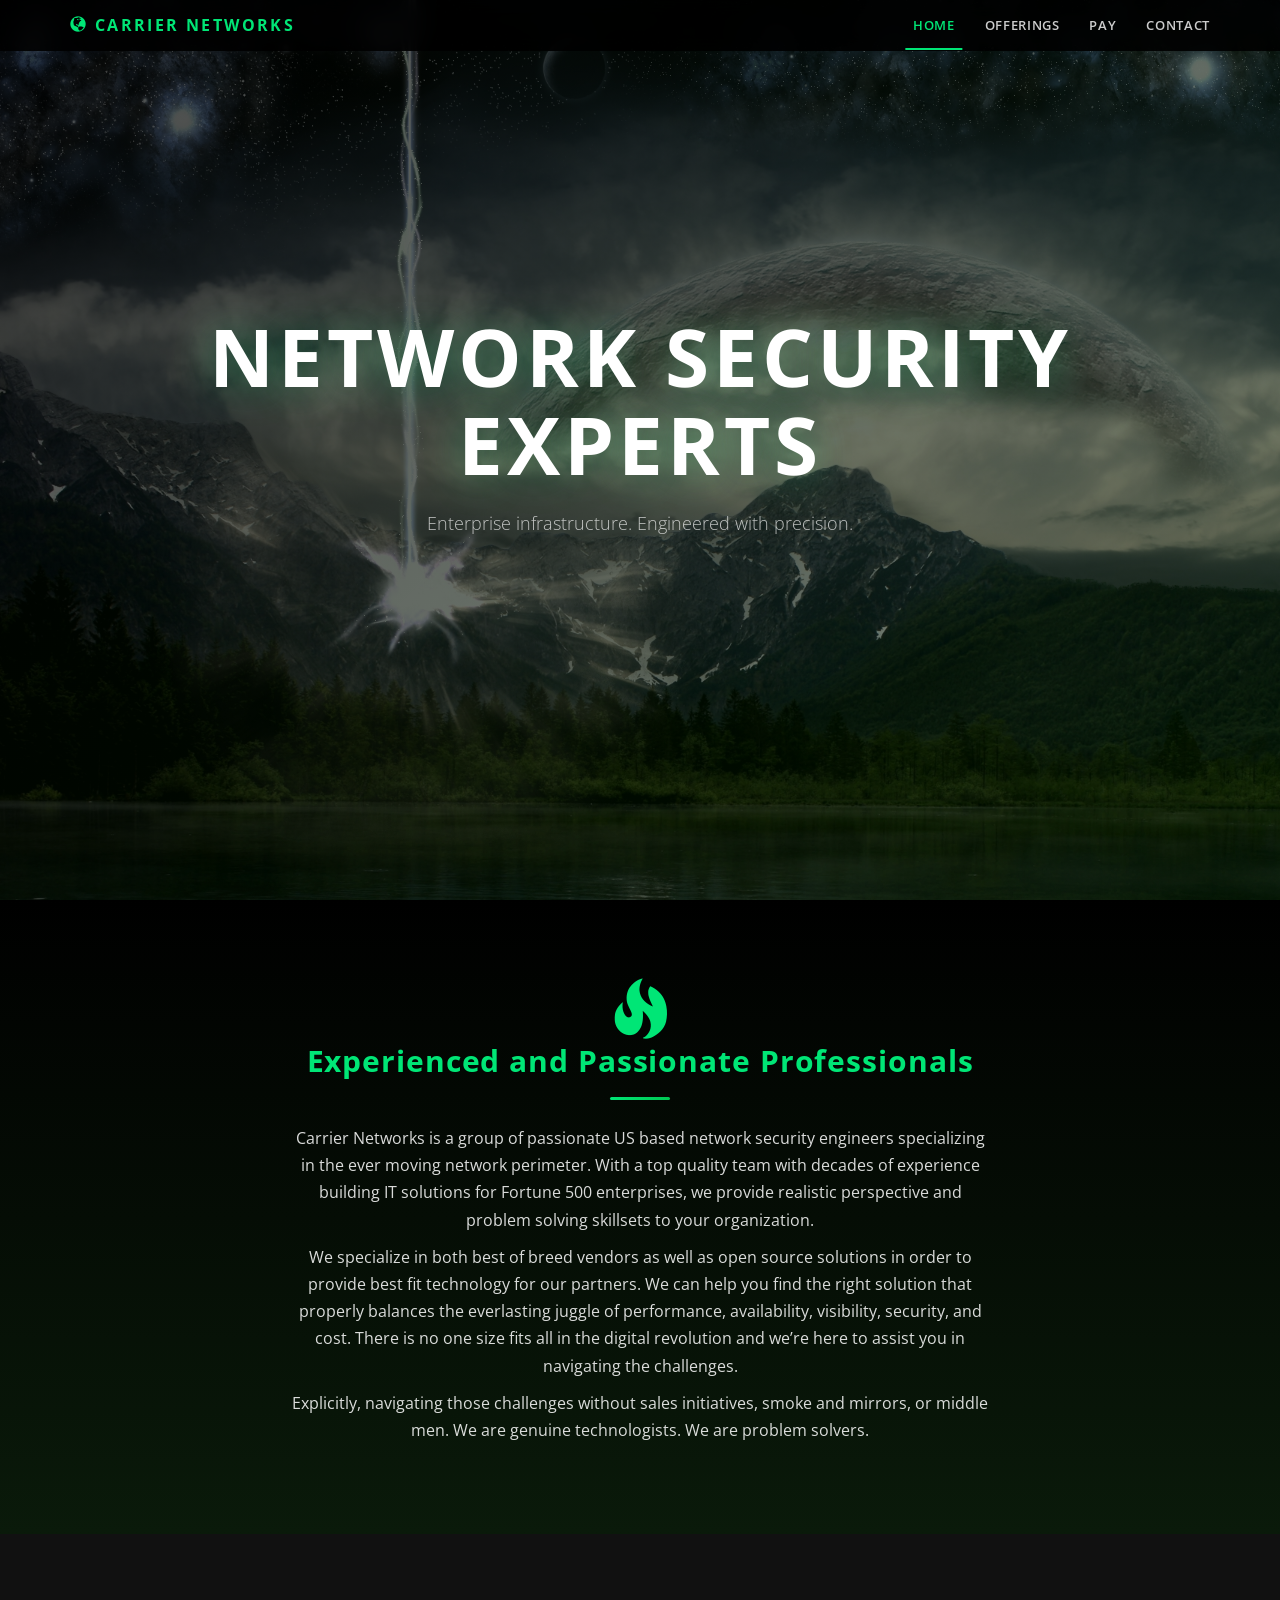
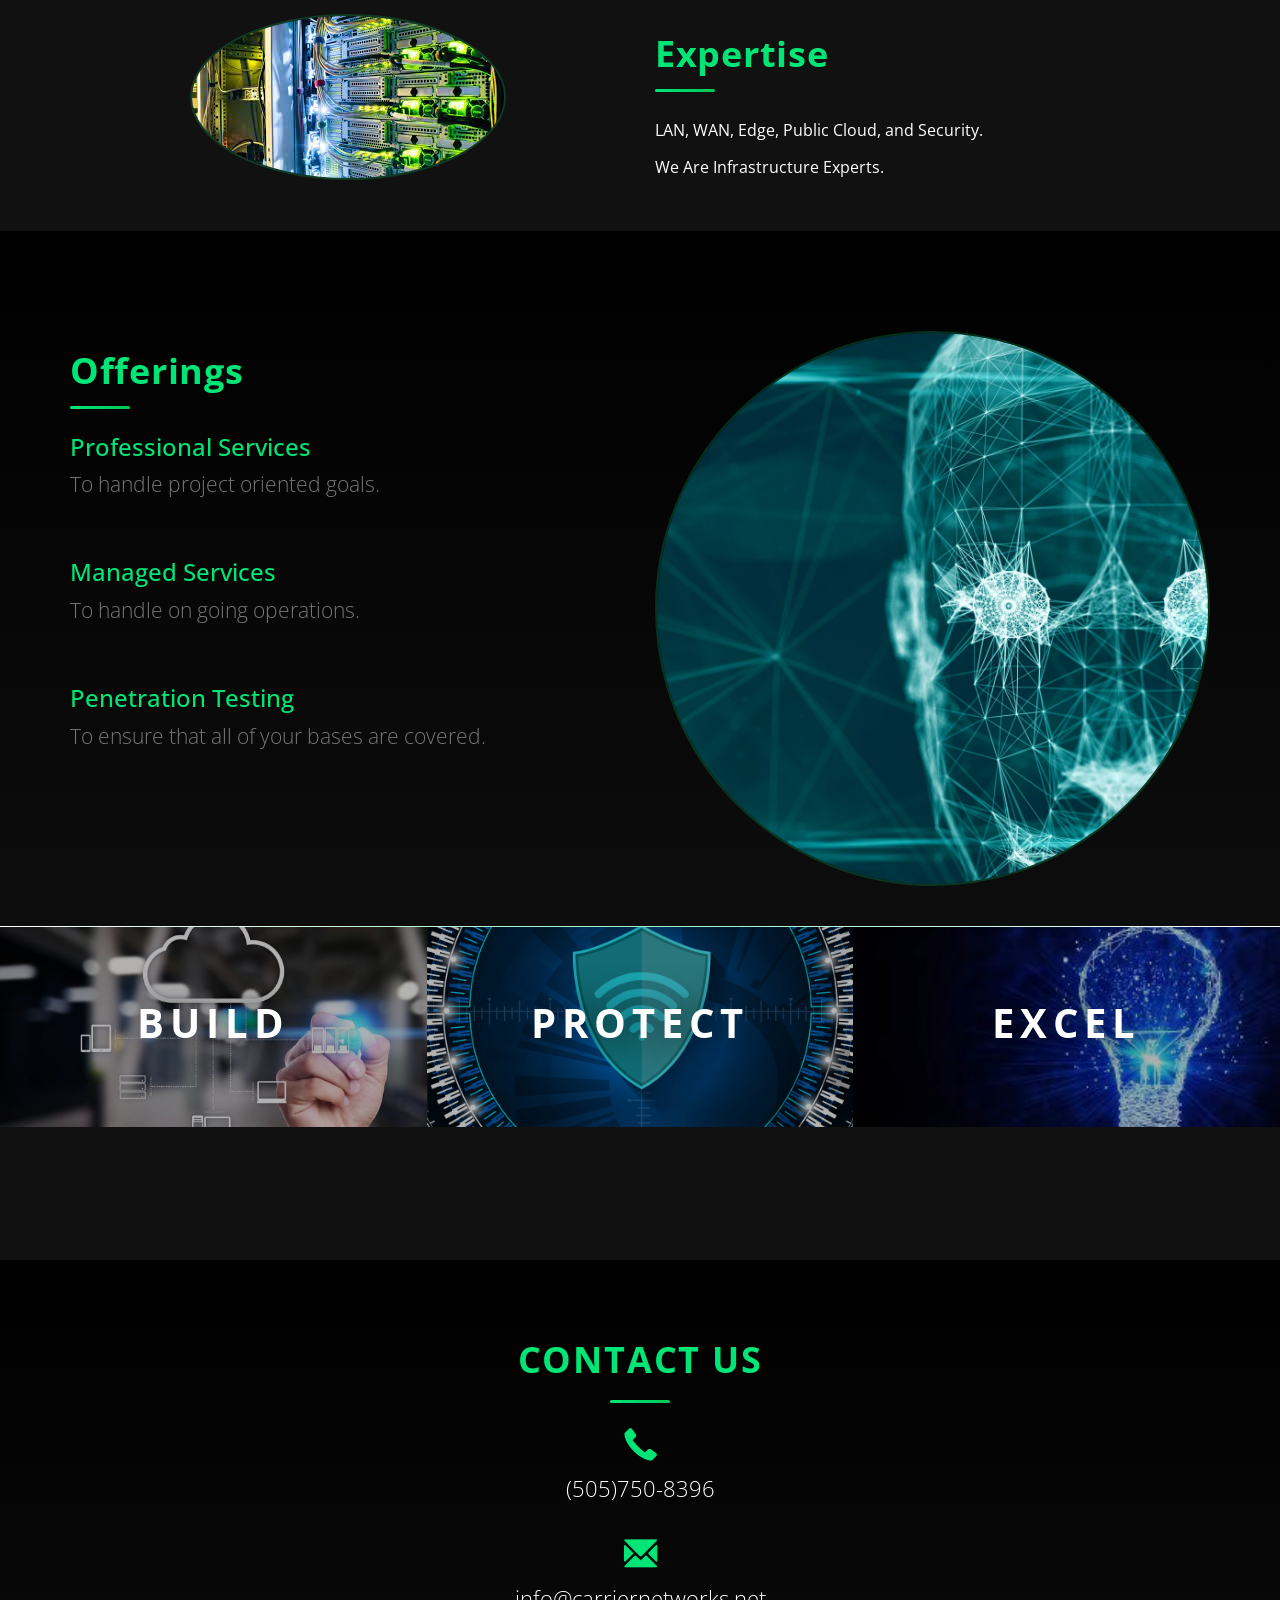
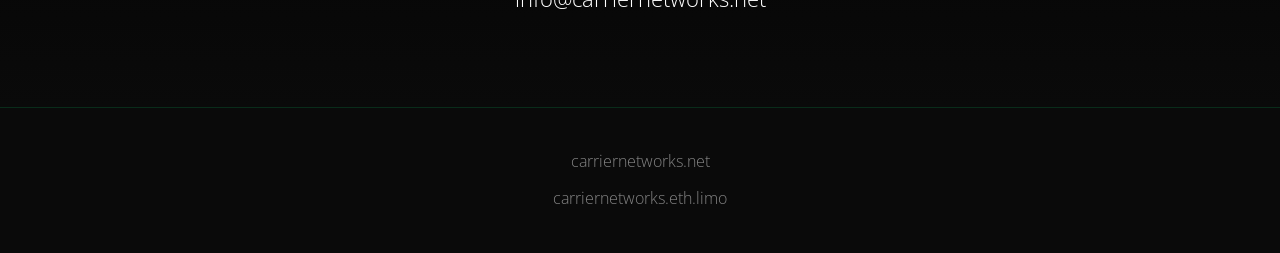
==== index.html @ a577d2b9 "Initial import: Carrier Networks static site Extracted from IaC2/containers/skynet/ -- a directory n" ====
<!DOCTYPE html>
<!-- Template by Quackit.com -->
<!-- Images by various sources under the Creative Commons CC0 license and/or the Creative Commons Zero license. 
Although you can use them, for a more unique website, replace these images with your own. -->
<html lang="en">

<head>

    <meta charset="utf-8">
    <meta http-equiv="X-UA-Compatible" content="IE=edge">
    <meta name="viewport" content="width=device-width, initial-scale=1">
    <!-- The above 3 meta tags *must* come first in the head; any other head content must come *after* these tags -->

    <title>Carrier Networks</title>

    <!-- Bootstrap Core CSS -->
    <link href="css/bootstrap.min.css" rel="stylesheet">

    <!-- Custom CSS: You can use this stylesheet to override any Bootstrap styles and/or apply your own styles -->
    <link href="css/custom.css" rel="stylesheet">

    <!-- HTML5 Shim and Respond.js IE8 support of HTML5 elements and media queries -->
    <!-- WARNING: Respond.js doesn't work if you view the page via file:// -->
    <!--[if lt IE 9]>
        <script src="https://oss.maxcdn.com/libs/html5shiv/3.7.0/html5shiv.js"></script>
        <script src="https://oss.maxcdn.com/libs/respond.js/1.4.2/respond.min.js"></script>
    <![endif]-->

    <!-- Custom Fonts from Google -->
    <link href='https://fonts.googleapis.com/css?family=Open+Sans:300italic,400italic,600italic,700italic,800italic,400,300,600,700,800' rel='stylesheet' type='text/css'>
    
</head>

<body>

    <!-- Navigation -->
    <nav id="siteNav" class="navbar navbar-default navbar-fixed-top" role="navigation">
        <div class="container">
            <!-- Logo and responsive toggle -->
            <div class="navbar-header">
                <button type="button" class="navbar-toggle" data-toggle="collapse" data-target="#navbar">
                    <span class="sr-only">Toggle navigation</span>
                    <span class="icon-bar"></span>
                    <span class="icon-bar"></span>
                    <span class="icon-bar"></span>
                </button>
                <a class="navbar-brand" href="index.html">
                	<span class="glyphicon glyphicon-globe"></span>
                   <!--<span class="logos/logo.png"></span>-->
                	Carrier Networks
                </a>
            </div>
            <!-- Navbar links -->
            <div class="collapse navbar-collapse" id="navbar">
                <ul class="nav navbar-nav navbar-right">
                    <li class="active">
                        <a href="index.html">Home</a>
                    </li>
                    <li>
                        <a href="offerings.html">Offerings</a>
                    </li>
<!--Drop down   	<li class="dropdown">
						<a href="#" class="dropdown-toggle" data-toggle="dropdown" role="button" aria-haspopup="true" aria-expanded="false">Services <span class="caret"></span></a>
					<ul class="dropdown-menu" aria-labelledby="about-us">
							<li><a href="#">Engage</a></li>
							<li><a href="#">Pontificate</a></li>
							<li><a href="#">Synergize</a></li>
						</ul>
					</li> -->
                    <li>
                        <a href="pay.html">Pay</a>
                    </li>
                    <li>
                        <a href="contacts.html">Contact</a>
                    </li>
                </ul>
                
            </div><!-- /.navbar-collapse -->
        </div><!-- /.container -->
    </nav>

	<!-- Header -->
    <header>
        <div class="header-content">
            <div class="header-content-inner">
                <h1>Network Security Experts</h1>
                <p>Enterprise infrastructure. Engineered with precision.</p>
                <!--<a href="#" class="btn btn-primary btn-lg">Engage Now</a>-->
            </div>
        </div>
    </header>

	<!-- Intro Section -->
    <section class="intro">
        <div class="container">
            <div class="row">
                <div class="col-lg-8 col-lg-offset-2">
                	<span class="glyphicon glyphicon-fire reveal" style="font-size: 60px"></span>
                    <h2 class="section-heading reveal">Experienced and Passionate Professionals</h2>
                    <div class="accent-line reveal"></div>
                    <p>

                        Carrier Networks is a group of passionate US based network security engineers specializing in the ever moving network perimeter. With a top quality team with decades of experience building IT solutions for Fortune 500 enterprises, we provide realistic perspective and problem solving skillsets to your organization. 
                    </p>
                    <p>
                        We specialize in both best of breed vendors as well as open source solutions in order to provide best fit technology for our partners. We can help you find the right solution that properly balances the everlasting juggle of performance, availability, visibility, security, and cost. There is no one size fits all in the digital revolution and we’re here to assist you in navigating the challenges.
                        </p>
		   <p>
                        Explicitly, navigating those challenges without sales initiatives, smoke and mirrors, or middle men. We are genuine technologists. We are problem solvers. 
		   </p>
                </div>
            </div>
        </div>
    </section>

	<!-- Content 1 -->
    <section class="content content-4">
        <div class="container">
            <div class="row">
                <div class="col-sm-6 reveal-left">
                    <img class="img-responsive img-circle center-block" src="images/datacenter.jpeg" alt="">
                </div>
                <div class="col-sm-6 reveal-right">
                	<h1>Expertise</h1>
                    <div class="accent-line" style="margin-left:0;"></div>
                	<p>LAN, WAN, Edge, Public Cloud, and Security.</p>
                    <p>We Are Infrastructure Experts.</p>
                </div>
            </div>
        </div>
    </section>

	<!-- Content 2 -->
     <section class="content content-2">
        <div class="container">
            <div class="row">
                <div class="col-sm-6 reveal-left">
                	<h1 class="section-header">Offerings</h1>
                    <div class="accent-line" style="margin-left:0;"></div>
                	<h3>Professional Services</h3>
                    <p class="lead text-muted">To handle project oriented goals.</p>
                    <br>
                    <h3>Managed Services</h3>
                    <p class="lead text-muted">To handle on going operations.</p>
                    <br>
                    <h3>Penetration Testing</h3>
                    <p class="lead text-muted">To ensure that all of your bases are covered.</p>
                </div>
                <div class="col-sm-6 reveal-right">
                    <img class="img-responsive img-circle center-block" src="images/ai.jpeg" alt="">
                </div>            
            </div>
        </div>
    </section>    

    <!-- Promos -->
    <hr class="glow-separator">
	<div class="container-fluid">
        <div class="row promo">
        	<a href="offerings.html">
				<div class="col-md-4 promo-item item-1">
					<h3>
						Build
					</h3>
				</div>
            </a>
            <a href="offerings.html">
				<div class="col-md-4 promo-item item-2">
					<h3>
						Protect
					</h3>
				</div>
            </a>
			
			<a href="offerings.html">
				<div class="col-md-4 promo-item item-3">
					<h3>
						Excel
					</h3>
				</div>
            </a>
        </div>
    </div><!-- /.container-fluid -->

	<!-- Content 3 -->
     <section class="content content-3">
        <div class="container">
			<h2 class="section-header"><br></h2>
			<p class="lead text-muted"></p>               
            </div>  
        </div>
    </section>
    
	<!-- Footer -->
    <footer class="page-footer">
    
    	<!-- Contact Us -->
        <div class="contact">
        	<div class="container">
				<h1 class="section-heading reveal">Contact Us</h1>
                <div class="accent-line reveal"></div>
         		<p class="reveal"><span class="glyphicon glyphicon-earphone"></span><br> (505)750-8396</p>
                <br>
				<p class="reveal"><span class="glyphicon glyphicon-envelope"></span><br> info@carriernetworks.net</p>
        	</div>
        </div>
        	
        <!-- Copyright etc -->
        <div class="small-print">
        	<div class="container">
                <a href="http://carriernetworks.net">
                <p>carriernetworks.net</p>
            </a>
            <a href="https://carriernetworks.eth.limo">
                <p>carriernetworks.eth.limo</p>
            </a>
        	</div>
        </div>
               
    </footer>

    <!-- jQuery -->
    <script src="js/jquery-1.11.3.min.js"></script>

    <!-- Bootstrap Core JavaScript -->
    <script src="js/bootstrap.min.js"></script>

    <!-- Plugin JavaScript -->
    <script src="js/jquery.easing.min.js"></script>
    
    <!-- Custom Javascript -->
    <script src="js/custom.js"></script>

</body>

</html>
---- css/custom.css ----
html,
body {
    width: 100%;
    height: 100%;
    font-family: 'Open Sans','Helvetica Neue',Arial,sans-serif;
    scroll-behavior: smooth;
}

a {
    color: #00e676;
    -webkit-transition: all .35s;
    -moz-transition: all .35s;
    transition: all .35s;
}

a:hover,
a:focus {
    color: #69f0ae;
}

p {
    font-size: 16px;
    line-height: 1.7;
}

/* ========== HEADER / HERO ========== */
header {
    position: relative;
    width: 100%;
    min-height: auto;
    text-align: center;
    color: #fff;
    background-image: url('../images/header.jpg');
    background-position: center;
    background-size: cover;
    background-attachment: fixed;
}

header::after {
    content: '';
    position: absolute;
    top: 0; left: 0; right: 0; bottom: 0;
    background: linear-gradient(135deg, rgba(0,0,0,0.7) 0%, rgba(0,30,0,0.5) 100%);
}

header .header-content {
    position: relative;
    width: 100%;
    padding: 120px 15px 80px;
    text-align: center;
    z-index: 2;
}

header .header-content .header-content-inner h1 {
    margin-top: 0;
    margin-bottom: 20px;
    font-size: 50px;
    font-weight: 700;
    letter-spacing: 0.05em;
    text-transform: uppercase;
    color: #fff;
    text-shadow: 0 2px 40px rgba(0,230,118,0.3);
    animation: fadeInUp 1s ease-out;
}

header .header-content .header-content-inner p {
    margin-bottom: 50px;
    font-size: 16px;
    font-weight: 300;
    color: rgba(255,255,255,.7);
}

@keyframes fadeInUp {
    from { opacity: 0; transform: translateY(30px); }
    to { opacity: 1; transform: translateY(0); }
}

@keyframes fadeInLeft {
    from { opacity: 0; transform: translateX(-40px); }
    to { opacity: 1; transform: translateX(0); }
}

@keyframes fadeInRight {
    from { opacity: 0; transform: translateX(40px); }
    to { opacity: 1; transform: translateX(0); }
}

@media(min-width:768px) {
    header {
        min-height: 100%;
    }

    header .header-content {
        position: absolute;
        top: 50%;
        padding: 0 50px;
        -webkit-transform: translateY(-50%);
        -ms-transform: translateY(-50%);
        transform: translateY(-50%);
    }

    header .header-content .header-content-inner {
        margin-right: auto;
        margin-left: auto;
        max-width: 1000px;
    }

    header .header-content .header-content-inner h1 {
        font-size: 80px;
    }

    header .header-content .header-content-inner p {
        margin-right: auto;
        margin-left: auto;
        max-width: 80%;
        font-size: 18px;
    }
}

/* ========== SECTION HEADINGS ========== */
.section-heading {
    margin-top: 0;
    margin-bottom: 20px;
}

/* ========== INTRO SECTION ========== */
.intro {
    color: #fff;
    background: linear-gradient(180deg, #000 0%, #0a1a0a 100%);
    padding: 80px 0;
    text-align: center;
}

.intro .glyphicon {
    color: #00e676;
    transition: transform 0.6s ease;
}

.intro .glyphicon:hover {
    transform: scale(1.2) rotate(10deg);
}

.intro h2 {
    color: #00e676;
    font-weight: 700;
    letter-spacing: 0.03em;
}

.intro p {
    max-width: 700px;
    margin-left: auto;
    margin-right: auto;
    color: rgba(255,255,255,0.85);
}

/* ========== CONTENT SECTIONS ========== */
.content {
    padding: 100px 0;
    padding-bottom: 40px;
    background-color: #111;
}

.content h1 {
    color: #00e676;
    font-weight: 700;
    letter-spacing: 0.02em;
}

.content-2 {
    color: #fff;
    background: linear-gradient(180deg, #000 0%, #0d0d0d 100%);
}

.content-2 h1,
.content-2 h3 {
    color: #00e676;
}

.content-3 {
    padding: 20px 0 40px;
    text-align: center;
    background-color: #111;
}

.content-4 {
    padding: 80px 0 40px;
    background-color: #111;
}

/* Image styling */
.content img {
    border: 2px solid rgba(0,230,118,0.2);
    transition: all 0.5s ease;
}

.content img:hover {
    border-color: rgba(0,230,118,0.6);
    box-shadow: 0 0 30px rgba(0,230,118,0.15);
    transform: scale(1.02);
}

/* Lists in content */
.content ul {
    color: rgba(255,255,255,0.8);
}

.content li {
    padding: 3px 0;
    transition: color 0.3s ease;
}

.content li:hover {
    color: #fff;
}

/* ========== PROMO BANNER ========== */
.promo,
.promo h3,
.promo a:link,
.promo a:visited,
.promo a:hover,
.promo a:active {
    color: white;
    text-shadow: 0px 0px 40px black;
    text-decoration: none;
}

.promo-item {
    height: 200px;
    line-height: 180px;
    text-align: center;
    position: relative;
    overflow: hidden;
}

.promo-item::after {
    content: '';
    position: absolute;
    top: 0; left: 0; right: 0; bottom: 0;
    background: rgba(0,0,0,0.3);
    transition: all 0.4s ease;
}

.promo-item:hover::after {
    background: rgba(0,230,118,0.15);
}

.promo-item:hover {
    background-size: 110%;
    border: 3px solid rgba(0,230,118,0.5);
    line-height: 174px;
}

.promo-item h3 {
    font-size: 40px;
    display: inline-block;
    vertical-align: middle;
    position: relative;
    z-index: 2;
    text-transform: uppercase;
    letter-spacing: 0.15em;
    font-weight: 700;
}

.item-1 {
    background: url('../images/build.jpg');
}

.item-2 {
    background: url('../images/shield.jpg');
}

.item-3 {
    background: url('../images/excel.jpeg');
}

.item-1,
.item-2,
.item-3 {
    background-size: cover;
    background-position: 50% 50%;
}

/* ========== FOOTER ========== */
.page-footer {
    text-align: center;
    background-color: #0a0a0a;
}

.page-footer .contact {
    padding: 80px 0;
    background: linear-gradient(180deg, #000 0%, #0a0a0a 100%);
    color: #fff;
}

.page-footer .contact h1 {
    color: #00e676;
    font-weight: 700;
    letter-spacing: 0.05em;
    text-transform: uppercase;
}

.page-footer .contact p {
    font-size: 22px;
    font-weight: 300;
}

.page-footer .contact .glyphicon {
    color: #00e676;
    transition: transform 0.3s ease;
}

.page-footer .contact .glyphicon:hover {
    transform: scale(1.3);
}

.content-3 .glyphicon,
.page-footer .contact .glyphicon {
    font-size: 32px;
    font-weight: 700;
}

.page-footer .small-print {
    padding: 40px 0 30px;
    font-weight: 300;
    border-top: 1px solid rgba(0,230,118,0.15);
}

.page-footer .small-print a {
    color: rgba(255,255,255,0.5);
    transition: all 0.3s ease;
}

.page-footer .small-print a:hover {
    color: #00e676;
    text-decoration: none;
}

.text-light {
    color: rgba(255,255,255,.7);
}

/* ========== NAVBAR ========== */
.navbar-default {
    border-color: transparent;
    background-color: #fff;
    -webkit-transition: all .4s ease;
    -moz-transition: all .4s ease;
    transition: all .4s ease;
}

.navbar-default .navbar-header .navbar-brand {
    color: black;
    font-weight: 700;
    letter-spacing: 0.1em;
    text-transform: uppercase;
    font-size: 16px;
}

.navbar-default .navbar-header .navbar-brand:hover,
.navbar-default .navbar-header .navbar-brand:focus {
    color: #00c853;
}

.navbar-default .nav > li>a,
.navbar-default .nav>li>a:focus {
    color: #222;
    font-weight: 600;
    letter-spacing: 0.05em;
    text-transform: uppercase;
    font-size: 13px;
    position: relative;
}

.navbar-default .nav > li>a::after {
    content: '';
    position: absolute;
    bottom: 0;
    left: 50%;
    width: 0;
    height: 2px;
    background: #00e676;
    transition: all 0.3s ease;
    transform: translateX(-50%);
}

.navbar-default .nav > li>a:hover::after {
    width: 80%;
}

.navbar-default .nav > li>a:hover,
.navbar-default .nav>li>a:focus:hover {
    color: #00c853;
}

.navbar-default .nav > li.active>a,
.navbar-default .nav>li.active>a:focus {
    color: #00c853;
    background-color: transparent;
}

.navbar-default .nav > li.active>a::after {
    width: 80%;
}

.navbar-default .nav > li.active>a:hover,
.navbar-default .nav>li.active>a:focus:hover {
    background-color: transparent;
}

@media(min-width:768px) {
    .navbar-default {
        border-color: transparent;
        background: rgba(0,0,0,0.9);
        backdrop-filter: blur(10px);
        -webkit-backdrop-filter: blur(10px);
    }

    .navbar-default .navbar-header .navbar-brand {
        color: #00e676;
        letter-spacing: 0.15em;
    }

    .navbar-default .navbar-header .navbar-brand:hover,
    .navbar-default .navbar-header .navbar-brand:focus {
        color: #fff;
    }

    .navbar-default .nav > li>a,
    .navbar-default .nav>li>a:focus {
        color: rgba(255,255,255,0.8);
    }

    .navbar-default .nav > li>a:hover,
    .navbar-default .nav>li>a:focus:hover {
        color: #00e676;
    }

    .navbar-default .nav > li.active>a,
    .navbar-default .nav>li.active>a:focus {
        color: #00e676;
    }

    .navbar-default.affix {
        border-color: transparent;
        background: rgba(0,0,0,0.95);
        box-shadow: 0 2px 20px rgba(0,0,0,0.5);
    }

    .navbar-default.affix .navbar-header .navbar-brand {
        letter-spacing: 0.1em;
        color: #00e676;
    }

    .navbar-default.affix .navbar-header .navbar-brand:hover,
    .navbar-default.affix .navbar-header .navbar-brand:focus {
        color: #fff;
    }

    .navbar-default.affix .nav > li>a,
    .navbar-default.affix .nav>li>a:focus {
        color: rgba(255,255,255,0.8);
    }

    .navbar-default.affix .nav > li>a:hover,
    .navbar-default.affix .nav>li>a:focus:hover {
        color: #00e676;
    }
}

/* ========== BUTTONS ========== */
.btn-default {
    border-color: #fff;
    color: #222;
    background-color: #fff;
    -webkit-transition: all .35s;
    -moz-transition: all .35s;
    transition: all .35s;
}

.btn-default:hover,
.btn-default:focus,
.btn-default.focus,
.btn-default:active,
.btn-default.active,
.open > .dropdown-toggle.btn-default {
    border-color: #eee;
    color: #222;
    background-color: #eee;
}

.btn-default:active,
.btn-default.active,
.open > .dropdown-toggle.btn-default {
    background-image: none;
}

.btn-primary {
    border-color: #00e676;
    color: #000;
    background-color: #00e676;
    font-weight: 700;
    -webkit-transition: all .35s;
    -moz-transition: all .35s;
    transition: all .35s;
}

.btn-primary:hover,
.btn-primary:focus,
.btn-primary.focus,
.btn-primary:active,
.btn-primary.active,
.open > .dropdown-toggle.btn-primary {
    border-color: #00c853;
    color: #000;
    background-color: #00c853;
    box-shadow: 0 0 20px rgba(0,230,118,0.3);
}

.btn-primary:active,
.btn-primary.active,
.open > .dropdown-toggle.btn-primary {
    background-image: none;
}

.btn {
    border-radius: 4px;
    text-transform: uppercase;
    letter-spacing: 0.1em;
    font-weight: 600;
}

.btn-lg {
    padding: 15px 40px;
}

/* ========== SELECTION ========== */
::-moz-selection {
    text-shadow: none;
    color: #fff;
    background: #00c853;
}

::selection {
    text-shadow: none;
    color: #fff;
    background: #00c853;
}

img::selection {
    color: #fff;
    background: 0 0;
}

img::-moz-selection {
    color: #fff;
    background: 0 0;
}

.text-primary {
    color: #00e676;
}

.bg-primary {
    background-color: #000;
}

/* ========== SCROLL REVEAL ========== */
.reveal {
    opacity: 0;
    transform: translateY(30px);
    transition: all 0.8s cubic-bezier(0.25, 0.46, 0.45, 0.94);
}

.reveal.visible {
    opacity: 1;
    transform: translateY(0);
}

.reveal-left {
    opacity: 0;
    transform: translateX(-40px);
    transition: all 0.8s cubic-bezier(0.25, 0.46, 0.45, 0.94);
}

.reveal-left.visible {
    opacity: 1;
    transform: translateX(0);
}

.reveal-right {
    opacity: 0;
    transform: translateX(40px);
    transition: all 0.8s cubic-bezier(0.25, 0.46, 0.45, 0.94);
}

.reveal-right.visible {
    opacity: 1;
    transform: translateX(0);
}

/* ========== ACCENT LINE ========== */
.accent-line {
    width: 60px;
    height: 3px;
    background: linear-gradient(90deg, #00e676, #00c853);
    margin: 15px auto 25px;
    border-radius: 2px;
}

/* ========== GLOWING SEPARATOR ========== */
.glow-separator {
    height: 1px;
    background: linear-gradient(90deg, transparent, rgba(0,230,118,0.4), transparent);
    margin: 0;
    border: none;
}
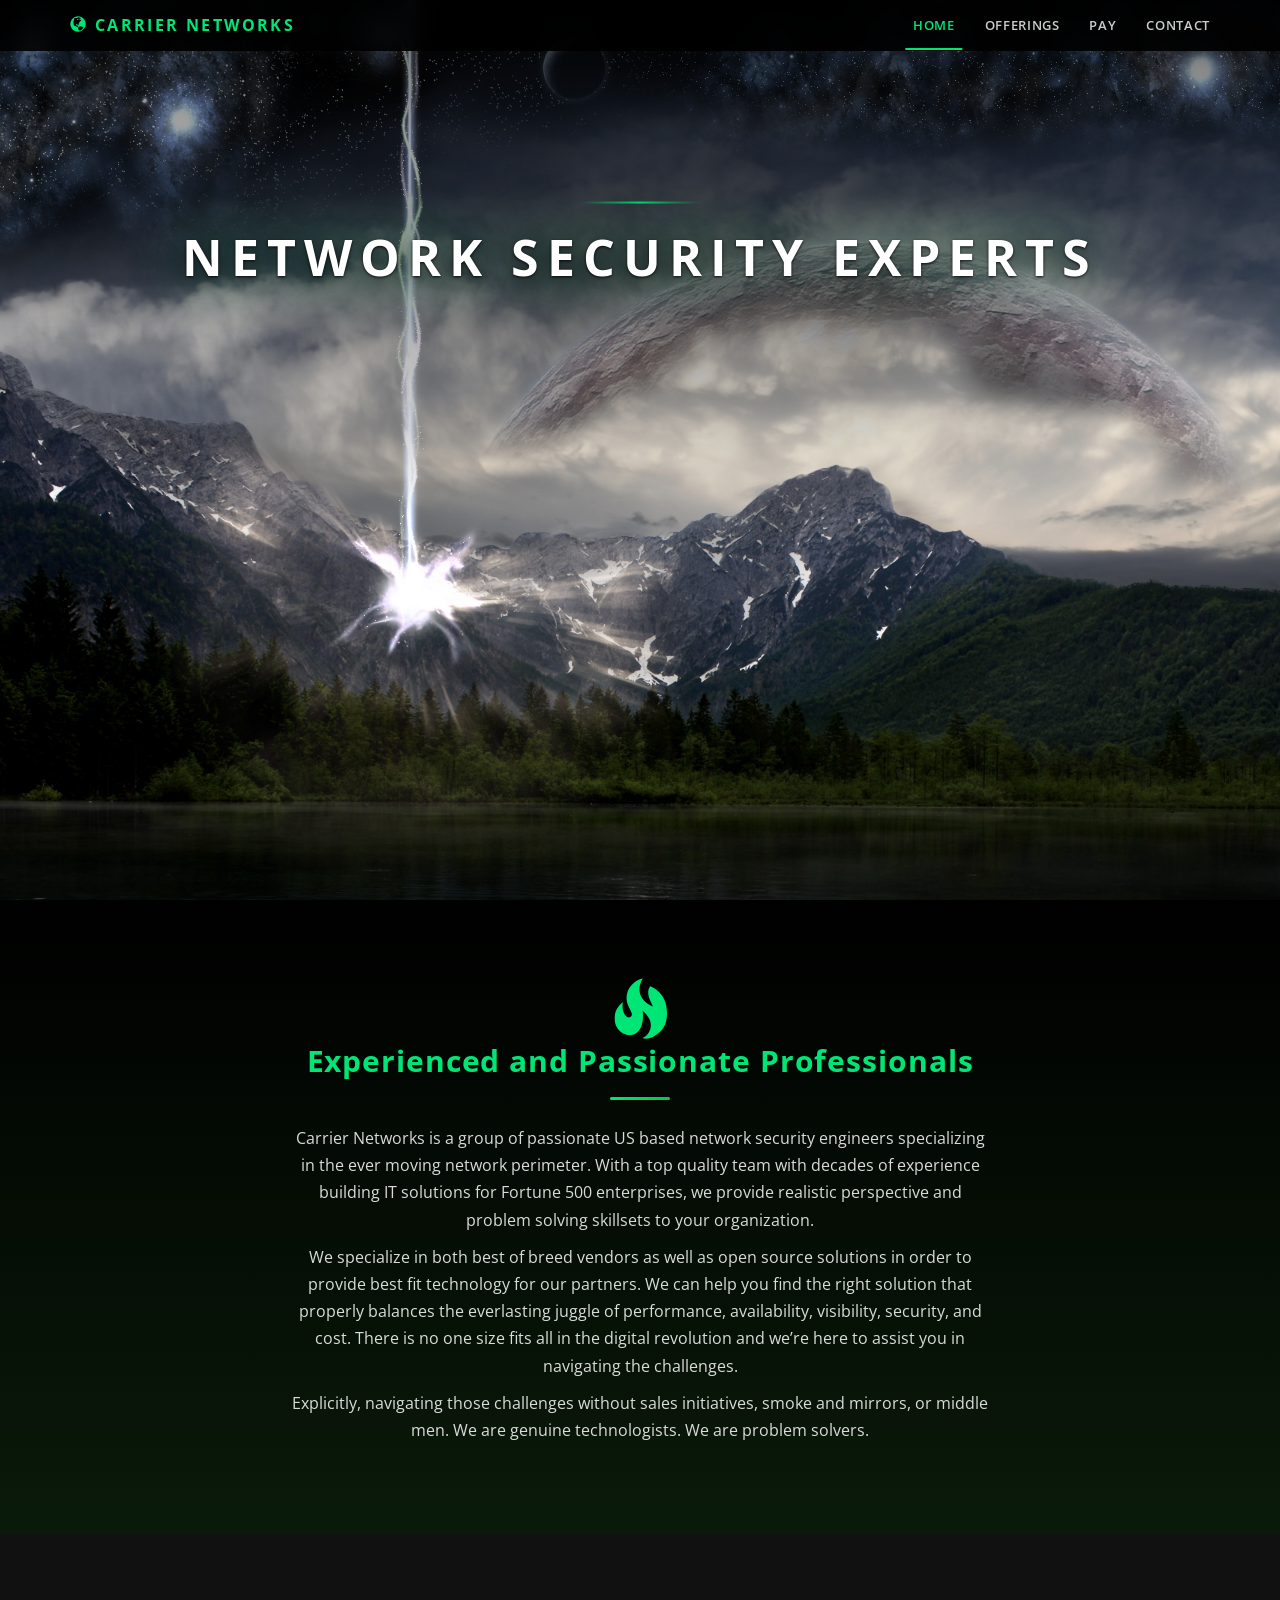
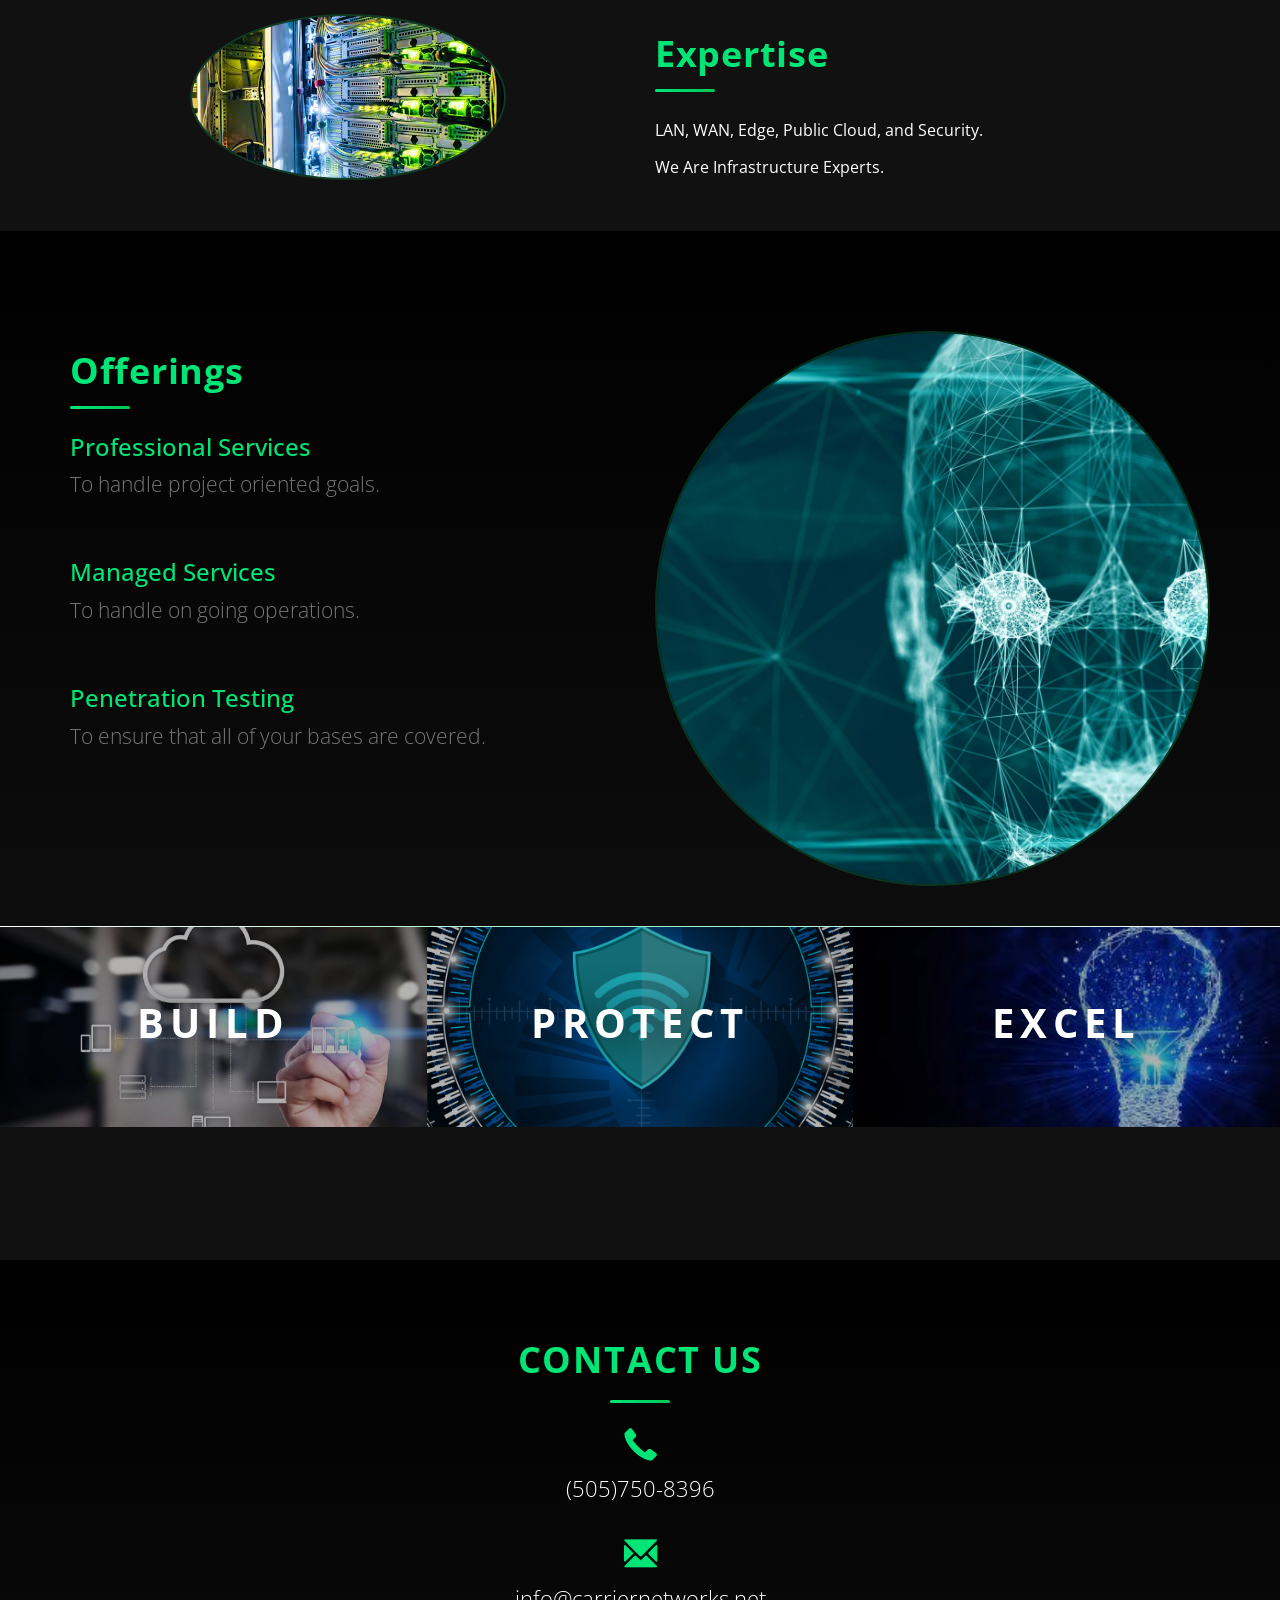
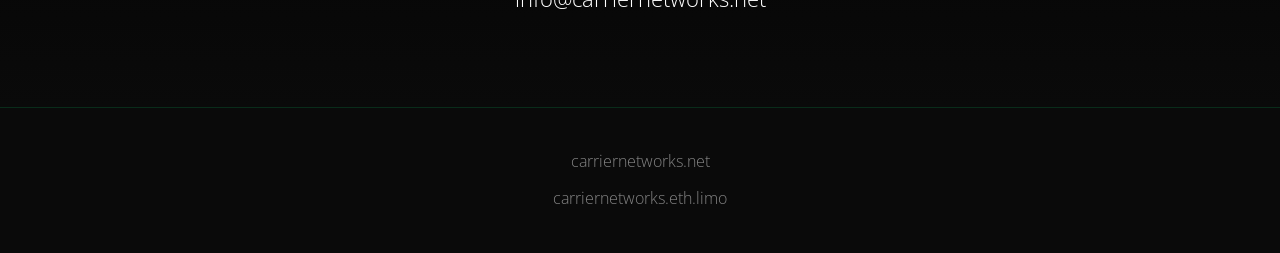
==== commit 54bcf9cd: "Hero off the black box; offerings reorganised into three sellable things Hero. Removed the "Enterpri" ====
--- a/index.html
+++ b/index.html
@@ -83,8 +83,8 @@
     <header>
         <div class="header-content">
             <div class="header-content-inner">
+                <div class="hero-rule"></div>
                 <h1>Network Security Experts</h1>
-                <p>Enterprise infrastructure. Engineered with precision.</p>
                 <!--<a href="#" class="btn btn-primary btn-lg">Engage Now</a>-->
             </div>
         </div>
@@ -186,8 +186,7 @@
      <section class="content content-3">
         <div class="container">
 			<h2 class="section-header"><br></h2>
-			<p class="lead text-muted"></p>               
-            </div>  
+			<p class="lead text-muted"></p>
         </div>
     </section>
     
--- a/css/custom.css
+++ b/css/custom.css
@@ -27,7 +27,9 @@
 header {
     position: relative;
     width: 100%;
-    min-height: auto;
+    /* Was `auto`, which on a phone collapsed the hero to roughly the height of
+       its own padding -- a 230px strip of a 1920x1200 painting. */
+    min-height: 70vh;
     text-align: center;
     color: #fff;
     background-image: url('../images/header.jpg');
@@ -36,31 +38,82 @@
     background-attachment: fixed;
 }
 
+/* iOS ignores background-attachment: fixed and renders the image at the wrong
+   scale instead. Phones get a normal scrolling background. */
+@media (max-width: 767px) {
+    header {
+        background-attachment: scroll;
+    }
+}
+
+/* The overlay used to be a full-bleed linear-gradient from rgba(0,0,0,.7) to
+   rgba(0,30,0,.5), which laid 50-70% black across the entire artwork and left
+   the hero reading as a black rectangle with white words on it. It is now three
+   soft passes that each fade to fully transparent, so nothing has an edge:
+
+     1. a top wash, only deep enough to keep the fixed navbar legible, gone by 38%
+     2. a wide, very soft ellipse behind the headline -- a glow, not a box
+     3. a bottom wash so the image meets the next section instead of being cut
+
+   The middle of the frame -- the planet, the clouds, the lightning strike -- is
+   left completely untouched. */
 header::after {
     content: '';
     position: absolute;
     top: 0; left: 0; right: 0; bottom: 0;
-    background: linear-gradient(135deg, rgba(0,0,0,0.7) 0%, rgba(0,30,0,0.5) 100%);
+    background:
+        radial-gradient(ellipse 75% 38% at 50% 30%,
+            rgba(0,0,0,0.45) 0%,
+            rgba(0,0,0,0.22) 42%,
+            rgba(0,0,0,0) 78%),
+        linear-gradient(to bottom,
+            rgba(0,0,0,0.62) 0%,
+            rgba(0,0,0,0.22) 16%,
+            rgba(0,0,0,0) 38%),
+        linear-gradient(to top,
+            rgba(0,0,0,0.55) 0%,
+            rgba(0,0,0,0) 22%);
 }
 
 header .header-content {
     position: relative;
     width: 100%;
-    padding: 120px 15px 80px;
+    padding: 110px 20px 80px;
     text-align: center;
     z-index: 2;
 }
 
+/* Legibility comes from the type itself rather than from a panel behind it.
+   Three stacked shadows: a tight dark one that holds the letterforms against
+   cloud, a wider dark falloff, and a green bloom picked from the lightning
+   strike in the photograph so the words belong to the image instead of sitting
+   on top of it. */
 header .header-content .header-content-inner h1 {
     margin-top: 0;
-    margin-bottom: 20px;
-    font-size: 50px;
+    margin-bottom: 0;
+    font-size: 26px;
     font-weight: 700;
-    letter-spacing: 0.05em;
+    letter-spacing: 0.10em;
     text-transform: uppercase;
     color: #fff;
-    text-shadow: 0 2px 40px rgba(0,230,118,0.3);
+    text-shadow:
+        0 1px 3px rgba(0,0,0,0.85),
+        0 4px 26px rgba(0,0,0,0.6),
+        0 0 58px rgba(0,230,118,0.45);
     animation: fadeInUp 1s ease-out;
+}
+
+/* A hairline struck through the hero, matching .accent-line elsewhere on the
+   site. It gives the headline a base without drawing a box around it. */
+header .header-content .header-content-inner .hero-rule {
+    width: 120px;
+    height: 2px;
+    margin: 0 auto 26px;
+    background: linear-gradient(90deg,
+        rgba(0,230,118,0) 0%,
+        rgba(0,230,118,0.9) 50%,
+        rgba(0,230,118,0) 100%);
+    animation: fadeInUp 1.4s ease-out;
 }
 
 header .header-content .header-content-inner p {
@@ -90,23 +143,36 @@
         min-height: 100%;
     }
 
+    /* 32%, not 50%. Dead centre of this photograph is the bright edge of the
+       planet and the lit cloud bank, where white text cannot survive without a
+       panel behind it. The upper third is star field, which is almost black
+       already -- the words can simply be printed onto it. */
     header .header-content {
         position: absolute;
-        top: 50%;
+        top: 27%;
         padding: 0 50px;
         -webkit-transform: translateY(-50%);
         -ms-transform: translateY(-50%);
         transform: translateY(-50%);
     }
 
+    /* 1200, not 1000. The headline is held on one line, so the inner box has
+       to be wide enough to contain it -- when it overflowed a 1000px box the
+       line stopped being centred on the viewport and drifted right. */
     header .header-content .header-content-inner {
         margin-right: auto;
         margin-left: auto;
-        max-width: 1000px;
-    }
-
+        max-width: 1200px;
+    }
+
+    /* Sized in vw and held to one line. Two lines pushed "EXPERTS" down onto
+       the lit edge of the planet, which is the one part of this photograph that
+       white type cannot sit on. clamp() keeps it on a single line from a small
+       laptop up to a wide display without ever reaching for a panel. */
     header .header-content .header-content-inner h1 {
-        font-size: 80px;
+        font-size: clamp(30px, 3.9vw, 56px);
+        letter-spacing: 0.16em;
+        white-space: nowrap;
     }
 
     header .header-content .header-content-inner p {
@@ -615,3 +681,268 @@
     margin: 0;
     border: none;
 }
+
+/* ========== OFFERINGS: THE THREE WAYS TO ENGAGE ========== */
+/* Cards for the top of offerings.html. The page used to open straight into a
+   nested bullet list of vendor names, which reads as an inventory rather than
+   as something anyone can buy. These name the three things actually on sale
+   and link down to the detail. */
+.offering-cards {
+    padding: 20px 0 40px;
+    background-color: #111;
+}
+
+.offering-card {
+    display: block;
+    height: 100%;
+    padding: 34px 28px 30px;
+    margin-bottom: 30px;
+    text-align: left;
+    background: linear-gradient(160deg, #0d0d0d 0%, #000 100%);
+    border: 1px solid rgba(0,230,118,0.18);
+    transition: border-color .35s ease, box-shadow .35s ease, transform .35s ease;
+}
+
+.offering-card:hover,
+.offering-card:focus {
+    text-decoration: none;
+    border-color: rgba(0,230,118,0.55);
+    box-shadow: 0 0 34px rgba(0,230,118,0.12);
+    transform: translateY(-4px);
+}
+
+.offering-card .offering-kicker {
+    display: block;
+    margin-bottom: 10px;
+    font-size: 11px;
+    font-weight: 600;
+    letter-spacing: 0.22em;
+    text-transform: uppercase;
+    color: rgba(0,230,118,0.75);
+}
+
+.offering-card h3 {
+    margin: 0 0 14px;
+    font-size: 23px;
+    font-weight: 700;
+    color: #fff;
+}
+
+.offering-card p {
+    margin: 0;
+    font-size: 15px;
+    color: rgba(255,255,255,0.72);
+}
+
+/* ========== OFFERINGS: LIST TREATMENT ========== */
+/* The capability lists were plain nested <ul>s three and four deep, which all
+   render as identical grey discs -- a vendor name and a whole service line look
+   the same. These give each level its own weight instead. */
+.offer-list,
+.offer-list ul {
+    padding-left: 0;
+    list-style: none;
+}
+
+.offer-list > li {
+    margin-top: 26px;
+    font-size: 13px;
+    font-weight: 600;
+    letter-spacing: 0.16em;
+    text-transform: uppercase;
+    color: #00e676;
+}
+
+.offer-list > li:first-child {
+    margin-top: 0;
+}
+
+.offer-list ul {
+    margin: 10px 0 0;
+    padding-left: 2px;
+    border-left: 1px solid rgba(0,230,118,0.18);
+}
+
+.offer-list ul > li {
+    position: relative;
+    padding: 4px 0 4px 18px;
+    font-size: 15px;
+    font-weight: 400;
+    letter-spacing: 0;
+    text-transform: none;
+    color: rgba(255,255,255,0.82);
+}
+
+.offer-list ul > li::before {
+    content: '';
+    position: absolute;
+    top: 14px;
+    left: 0;
+    width: 9px;
+    height: 1px;
+    background: rgba(0,230,118,0.45);
+}
+
+.offer-list ul > li:hover {
+    color: #fff;
+}
+
+/* A third level exists only where it genuinely nests, e.g. Edge under
+   Security. It drops the dash and leans on indentation alone. */
+.offer-list ul ul {
+    margin: 4px 0 8px;
+    border-left-color: rgba(0,230,118,0.10);
+}
+
+.offer-list ul ul > li {
+    padding-top: 2px;
+    padding-bottom: 2px;
+    font-size: 14px;
+    color: rgba(255,255,255,0.62);
+}
+
+.offer-list .offer-group {
+    display: block;
+    margin-bottom: 2px;
+    font-size: 15px;
+    color: rgba(255,255,255,0.9);
+}
+
+/* Small caption under a section heading, used to say what the offering is
+   before the list says what is in it. */
+.offer-lede {
+    margin-bottom: 26px;
+    font-size: 16px;
+    color: rgba(255,255,255,0.72);
+}
+
+/* ========== SECURITY PLATFORM ARCHITECTURE ========== */
+.platform-stack {
+    margin: 26px 0 10px;
+    padding: 0;
+    list-style: none;
+    counter-reset: tier;
+}
+
+.platform-stack > li {
+    position: relative;
+    padding: 16px 0 16px 54px;
+    border-top: 1px solid rgba(0,230,118,0.14);
+}
+
+.platform-stack > li:last-child {
+    border-bottom: 1px solid rgba(0,230,118,0.14);
+}
+
+.platform-stack > li::before {
+    counter-increment: tier;
+    content: counter(tier);
+    position: absolute;
+    top: 50%;
+    left: 0;
+    width: 34px;
+    height: 34px;
+    margin-top: -17px;
+    font-size: 13px;
+    font-weight: 700;
+    line-height: 34px;
+    text-align: center;
+    color: #00e676;
+    border: 1px solid rgba(0,230,118,0.35);
+    border-radius: 50%;
+}
+
+.platform-stack .tier-name {
+    display: block;
+    font-size: 13px;
+    font-weight: 600;
+    letter-spacing: 0.16em;
+    text-transform: uppercase;
+    color: #00e676;
+}
+
+.platform-stack .tier-detail {
+    display: block;
+    margin-top: 5px;
+    font-size: 15px;
+    color: rgba(255,255,255,0.78);
+}
+
+/* ========== SECURITY PLATFORM DIAGRAM ========== */
+/* Inline SVG, drawn in the site's own palette. It replaced a watermarked stock
+   comp, and being inline it needs no entry in the site's file copy list. */
+.platform-diagram {
+    display: block;
+    width: 100%;
+    height: auto;
+    font-family: 'Open Sans','Helvetica Neue',Arial,sans-serif;
+}
+
+.platform-diagram .pd-chip rect {
+    fill: rgba(255,255,255,0.03);
+    stroke: rgba(255,255,255,0.22);
+    stroke-width: 1;
+}
+
+.platform-diagram .pd-label text {
+    fill: rgba(255,255,255,0.72);
+    font-size: 13px;
+}
+
+.platform-diagram .pd-flow path {
+    fill: none;
+    stroke: rgba(0,230,118,0.38);
+    stroke-width: 1.5;
+    stroke-dasharray: 3 5;
+}
+
+.platform-diagram .pd-boundary {
+    fill: rgba(0,230,118,0.03);
+    stroke: rgba(0,230,118,0.3);
+    stroke-width: 1;
+    stroke-dasharray: 6 5;
+}
+
+.platform-diagram .pd-boundary-label {
+    fill: rgba(0,230,118,0.75);
+    font-size: 11px;
+    font-weight: 600;
+    letter-spacing: 0.2em;
+}
+
+.platform-diagram .pd-node rect {
+    fill: rgba(0,230,118,0.09);
+    stroke: rgba(0,230,118,0.55);
+    stroke-width: 1;
+}
+
+.platform-diagram .pd-node-store rect {
+    fill: rgba(0,230,118,0.045);
+    stroke: rgba(0,230,118,0.38);
+}
+
+.platform-diagram .pd-node-label,
+.platform-diagram .pd-node-label text {
+    fill: #fff;
+    font-size: 14px;
+    font-weight: 600;
+    letter-spacing: 0.04em;
+}
+
+.platform-diagram .pd-caption {
+    fill: rgba(255,255,255,0.55);
+    font-size: 12px;
+}
+
+.platform-diagram .pd-archive {
+    fill: rgba(255,255,255,0.03);
+    stroke: rgba(255,255,255,0.28);
+    stroke-width: 1;
+}
+
+/* Four OpenSearch nodes in one row need a smaller label than the three
+   Graylog nodes do. */
+.platform-diagram .pd-node-label-sm text {
+    font-size: 12px;
+    font-weight: 600;
+}
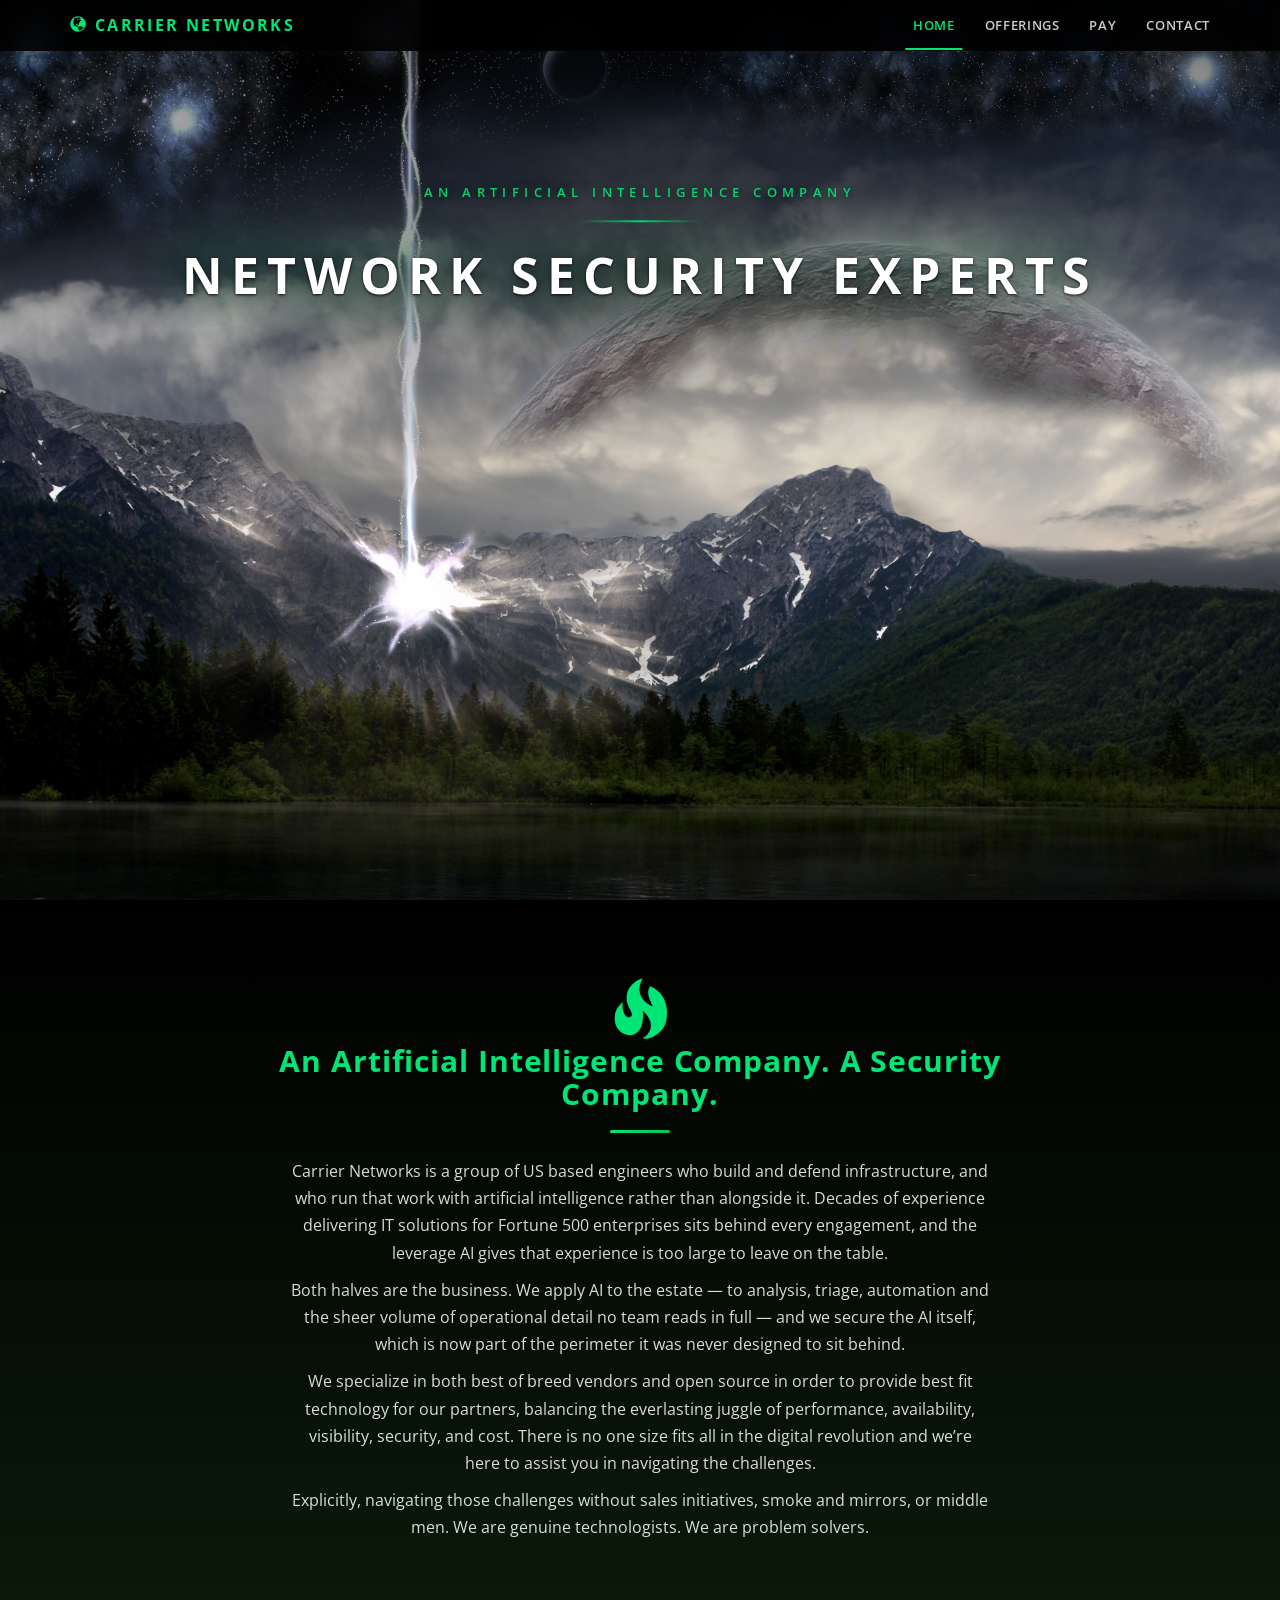
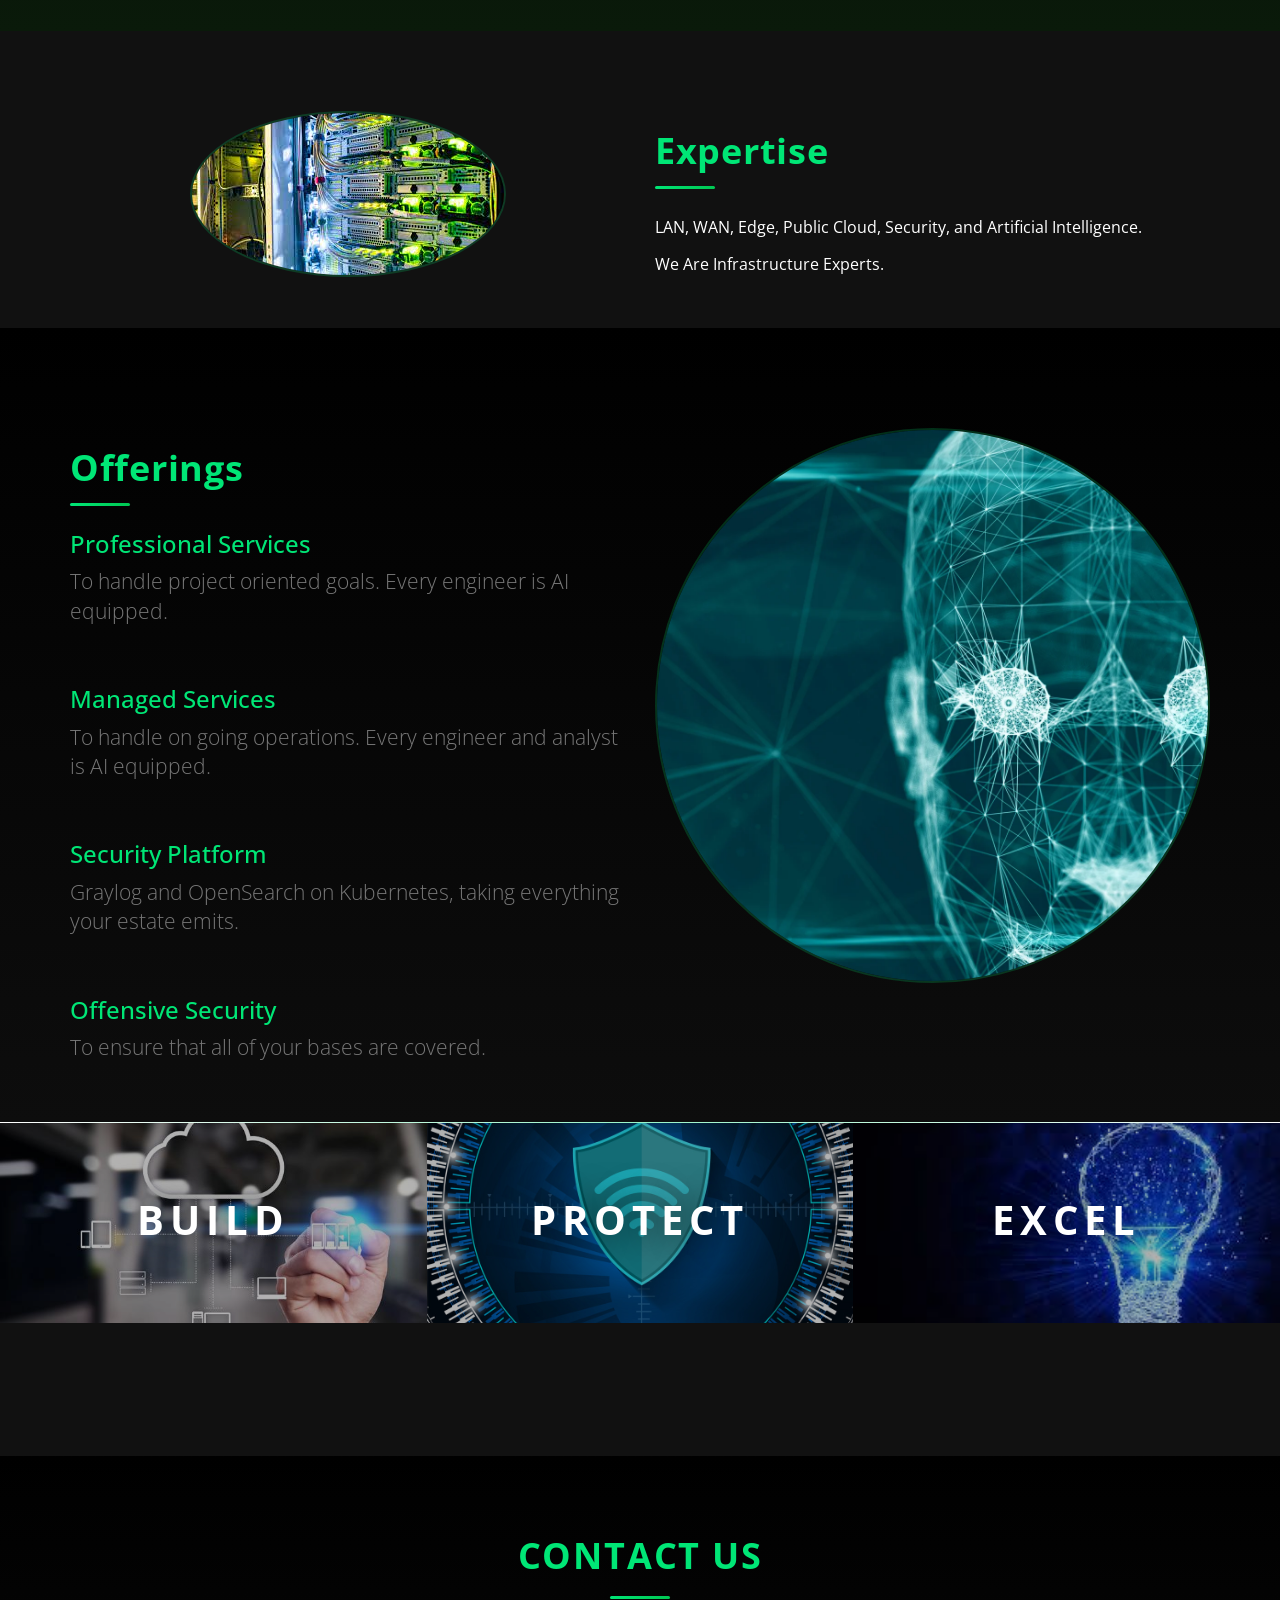
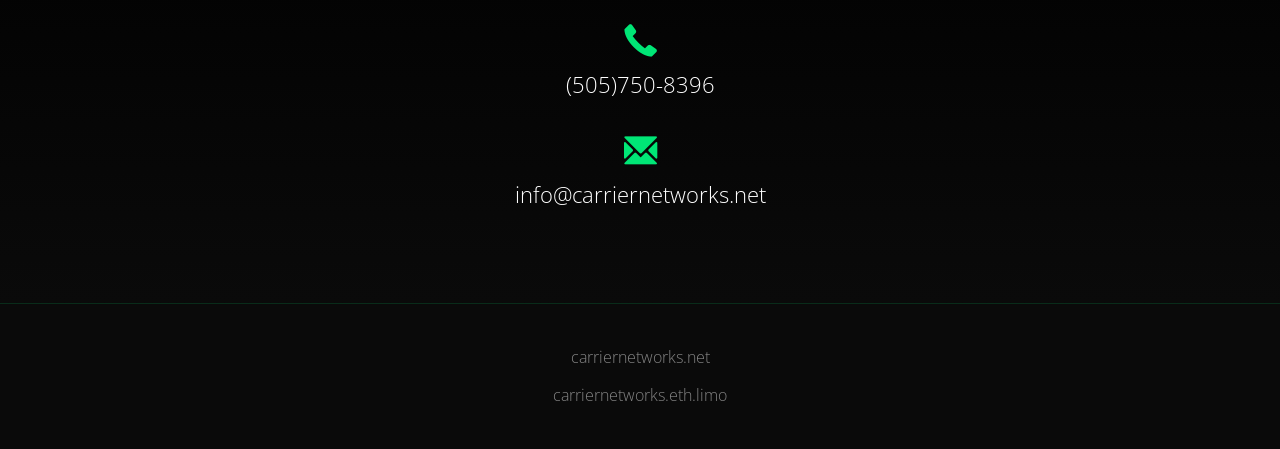
==== commit 153f6b7e: "Frame the company as AI and security, not security alone Positioning change across both pages. AI is" ====
--- a/index.html
+++ b/index.html
@@ -83,6 +83,7 @@
     <header>
         <div class="header-content">
             <div class="header-content-inner">
+                <span class="hero-kicker">An Artificial Intelligence Company</span>
                 <div class="hero-rule"></div>
                 <h1>Network Security Experts</h1>
                 <!--<a href="#" class="btn btn-primary btn-lg">Engage Now</a>-->
@@ -96,15 +97,28 @@
             <div class="row">
                 <div class="col-lg-8 col-lg-offset-2">
                 	<span class="glyphicon glyphicon-fire reveal" style="font-size: 60px"></span>
-                    <h2 class="section-heading reveal">Experienced and Passionate Professionals</h2>
+                    <h2 class="section-heading reveal">An Artificial Intelligence Company. A Security Company.</h2>
                     <div class="accent-line reveal"></div>
                     <p>
-
-                        Carrier Networks is a group of passionate US based network security engineers specializing in the ever moving network perimeter. With a top quality team with decades of experience building IT solutions for Fortune 500 enterprises, we provide realistic perspective and problem solving skillsets to your organization. 
+                        Carrier Networks is a group of US based engineers who build and defend
+                        infrastructure, and who run that work with artificial intelligence
+                        rather than alongside it. Decades of experience delivering IT solutions
+                        for Fortune 500 enterprises sits behind every engagement, and the
+                        leverage AI gives that experience is too large to leave on the table.
                     </p>
                     <p>
-                        We specialize in both best of breed vendors as well as open source solutions in order to provide best fit technology for our partners. We can help you find the right solution that properly balances the everlasting juggle of performance, availability, visibility, security, and cost. There is no one size fits all in the digital revolution and we’re here to assist you in navigating the challenges.
-                        </p>
+                        Both halves are the business. We apply AI to the estate &mdash; to
+                        analysis, triage, automation and the sheer volume of operational
+                        detail no team reads in full &mdash; and we secure the AI itself, which
+                        is now part of the perimeter it was never designed to sit behind.
+                    </p>
+                    <p>
+                        We specialize in both best of breed vendors and open source in order to
+                        provide best fit technology for our partners, balancing the everlasting
+                        juggle of performance, availability, visibility, security, and cost.
+                        There is no one size fits all in the digital revolution and we&rsquo;re
+                        here to assist you in navigating the challenges.
+                    </p>
 		   <p>
                         Explicitly, navigating those challenges without sales initiatives, smoke and mirrors, or middle men. We are genuine technologists. We are problem solvers. 
 		   </p>
@@ -123,7 +137,7 @@
                 <div class="col-sm-6 reveal-right">
                 	<h1>Expertise</h1>
                     <div class="accent-line" style="margin-left:0;"></div>
-                	<p>LAN, WAN, Edge, Public Cloud, and Security.</p>
+                	<p>LAN, WAN, Edge, Public Cloud, Security, and Artificial Intelligence.</p>
                     <p>We Are Infrastructure Experts.</p>
                 </div>
             </div>
@@ -138,12 +152,15 @@
                 	<h1 class="section-header">Offerings</h1>
                     <div class="accent-line" style="margin-left:0;"></div>
                 	<h3>Professional Services</h3>
-                    <p class="lead text-muted">To handle project oriented goals.</p>
+                    <p class="lead text-muted">To handle project oriented goals. Every engineer is AI equipped.</p>
                     <br>
                     <h3>Managed Services</h3>
-                    <p class="lead text-muted">To handle on going operations.</p>
+                    <p class="lead text-muted">To handle on going operations. Every engineer and analyst is AI equipped.</p>
                     <br>
-                    <h3>Penetration Testing</h3>
+                    <h3>Security Platform</h3>
+                    <p class="lead text-muted">Graylog and OpenSearch on Kubernetes, taking everything your estate emits.</p>
+                    <br>
+                    <h3>Offensive Security</h3>
                     <p class="lead text-muted">To ensure that all of your bases are covered.</p>
                 </div>
                 <div class="col-sm-6 reveal-right">
--- a/css/custom.css
+++ b/css/custom.css
@@ -946,3 +946,98 @@
     font-size: 12px;
     font-weight: 600;
 }
+
+/* ========== HERO KICKER ========== */
+/* States the company framing above the headline. Small, wide-tracked, sitting
+   in the star field where it needs no panel of its own. */
+header .header-content .header-content-inner .hero-kicker {
+    display: block;
+    margin-bottom: 18px;
+    font-size: 11px;
+    font-weight: 600;
+    letter-spacing: 0.34em;
+    text-transform: uppercase;
+    color: rgba(0,230,118,0.9);
+    text-shadow: 0 1px 10px rgba(0,0,0,0.9);
+    animation: fadeInUp .8s ease-out;
+}
+
+@media(min-width:768px) {
+    header .header-content .header-content-inner .hero-kicker {
+        font-size: 13px;
+        letter-spacing: 0.42em;
+    }
+}
+
+/* ========== AI BAND ========== */
+/* A full-width statement rather than a fourth card: AI is not a separate thing
+   we sell, it is how both offerings are staffed and run. */
+.ai-band {
+    padding: 70px 0;
+    background: linear-gradient(180deg, #000 0%, #0a0a0a 100%);
+    border-top: 1px solid rgba(0,230,118,0.16);
+    border-bottom: 1px solid rgba(0,230,118,0.16);
+}
+
+.ai-band .ai-kicker {
+    display: block;
+    margin-bottom: 14px;
+    font-size: 11px;
+    font-weight: 600;
+    letter-spacing: 0.24em;
+    text-transform: uppercase;
+    color: rgba(0,230,118,0.8);
+}
+
+.ai-band h2 {
+    margin: 0 0 20px;
+    font-size: 30px;
+    font-weight: 700;
+    color: #fff;
+}
+
+.ai-band .ai-lede {
+    max-width: 780px;
+    margin-bottom: 44px;
+    font-size: 17px;
+    color: rgba(255,255,255,0.78);
+}
+
+.ai-point {
+    padding-left: 20px;
+    margin-bottom: 26px;
+    border-left: 1px solid rgba(0,230,118,0.3);
+}
+
+.ai-point h4 {
+    margin: 0 0 9px;
+    font-size: 13px;
+    font-weight: 600;
+    letter-spacing: 0.14em;
+    text-transform: uppercase;
+    color: #00e676;
+}
+
+.ai-point p {
+    margin: 0;
+    font-size: 15px;
+    color: rgba(255,255,255,0.72);
+}
+
+/* Bootstrap 3 floats these, so three cards with different copy lengths end up
+   three different heights. Flex only from the breakpoint where they actually
+   sit side by side; below that they stack and height does not matter. */
+@media (min-width: 992px) {
+    .offering-cards .row {
+        display: flex;
+        flex-wrap: wrap;
+    }
+
+    .offering-cards .row > [class*="col-"] {
+        display: flex;
+    }
+
+    .offering-cards .offering-card {
+        width: 100%;
+    }
+}
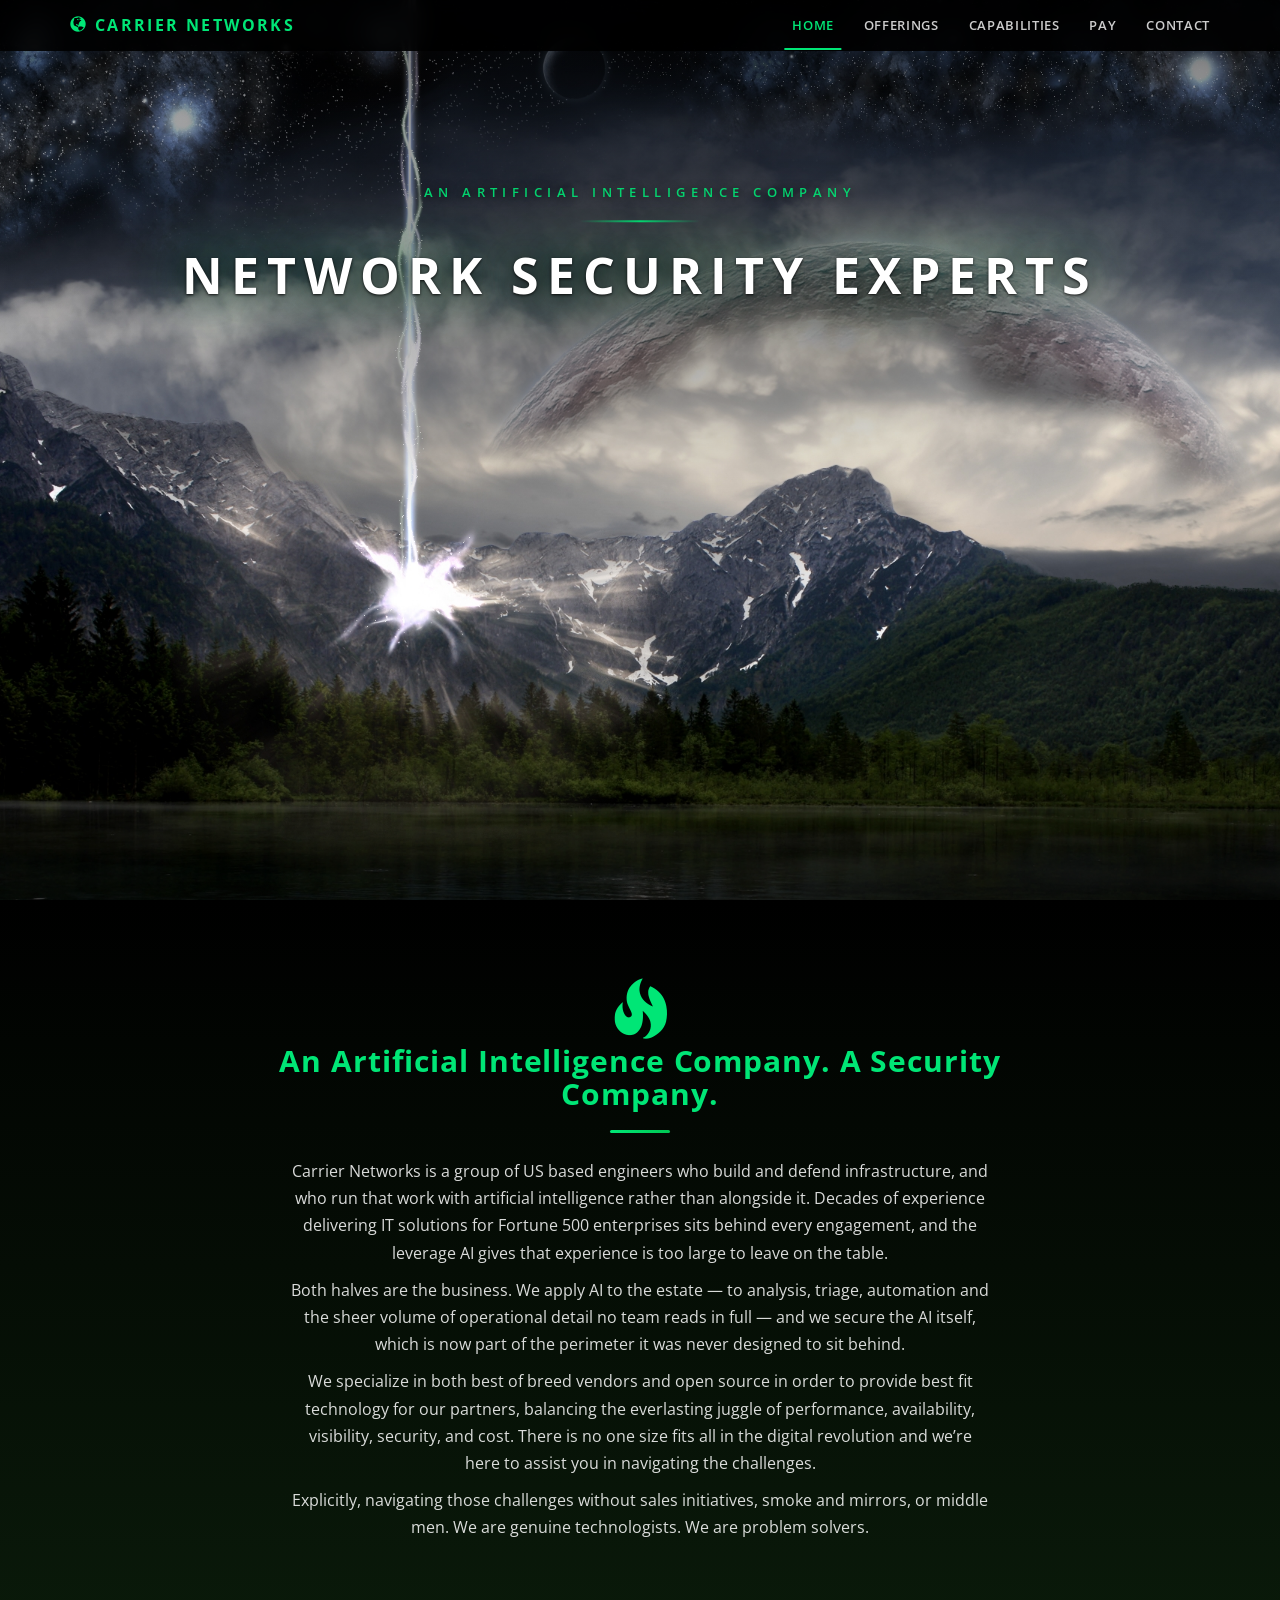
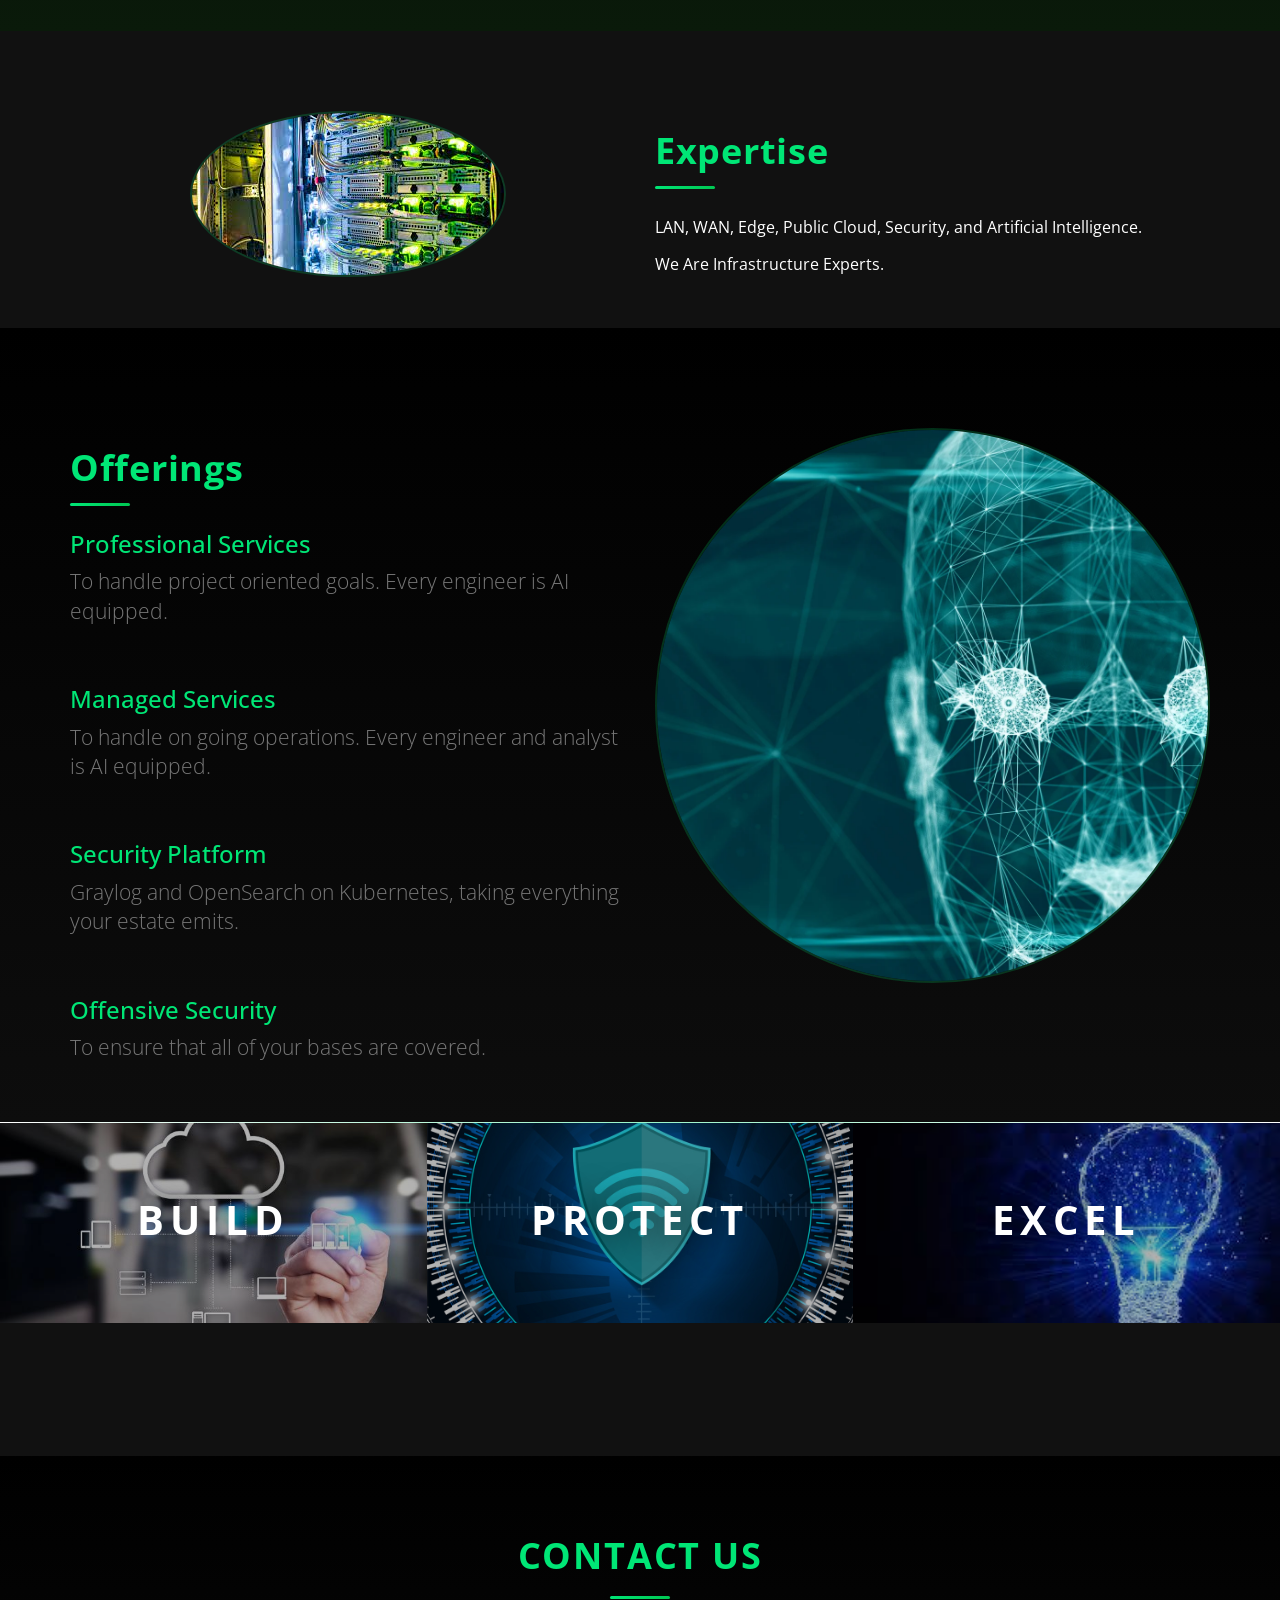
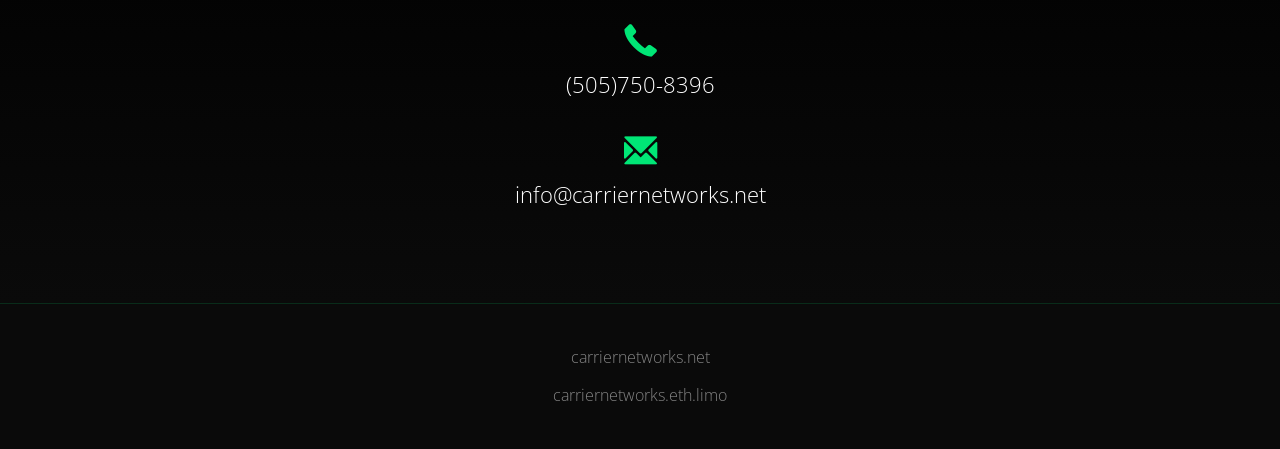
==== commit 683f4acf: "Aim the site at the Albuquerque national laboratory market New capabilities.html, linked from the na" ====
--- a/index.html
+++ b/index.html
@@ -58,6 +58,9 @@
                     </li>
                     <li>
                         <a href="offerings.html">Offerings</a>
+                    </li>
+                    <li>
+                        <a href="capabilities.html">Capabilities</a>
                     </li>
 <!--Drop down   	<li class="dropdown">
 						<a href="#" class="dropdown-toggle" data-toggle="dropdown" role="button" aria-haspopup="true" aria-expanded="false">Services <span class="caret"></span></a>
--- a/css/custom.css
+++ b/css/custom.css
@@ -1041,3 +1041,22 @@
         width: 100%;
     }
 }
+
+/* Equal-height grids for .ai-point tiles. Bootstrap 3 floats col-md-4, so three
+   tiles of different copy length wrap raggedly -- a short tile lets the next one
+   ride up beside it instead of starting a clean row. Flex only from the
+   breakpoint where they sit side by side; below that they stack anyway. */
+@media (min-width: 992px) {
+    .cap-grid {
+        display: flex;
+        flex-wrap: wrap;
+    }
+
+    .cap-grid > [class*="col-"] {
+        display: flex;
+    }
+
+    .cap-grid .ai-point {
+        width: 100%;
+    }
+}
